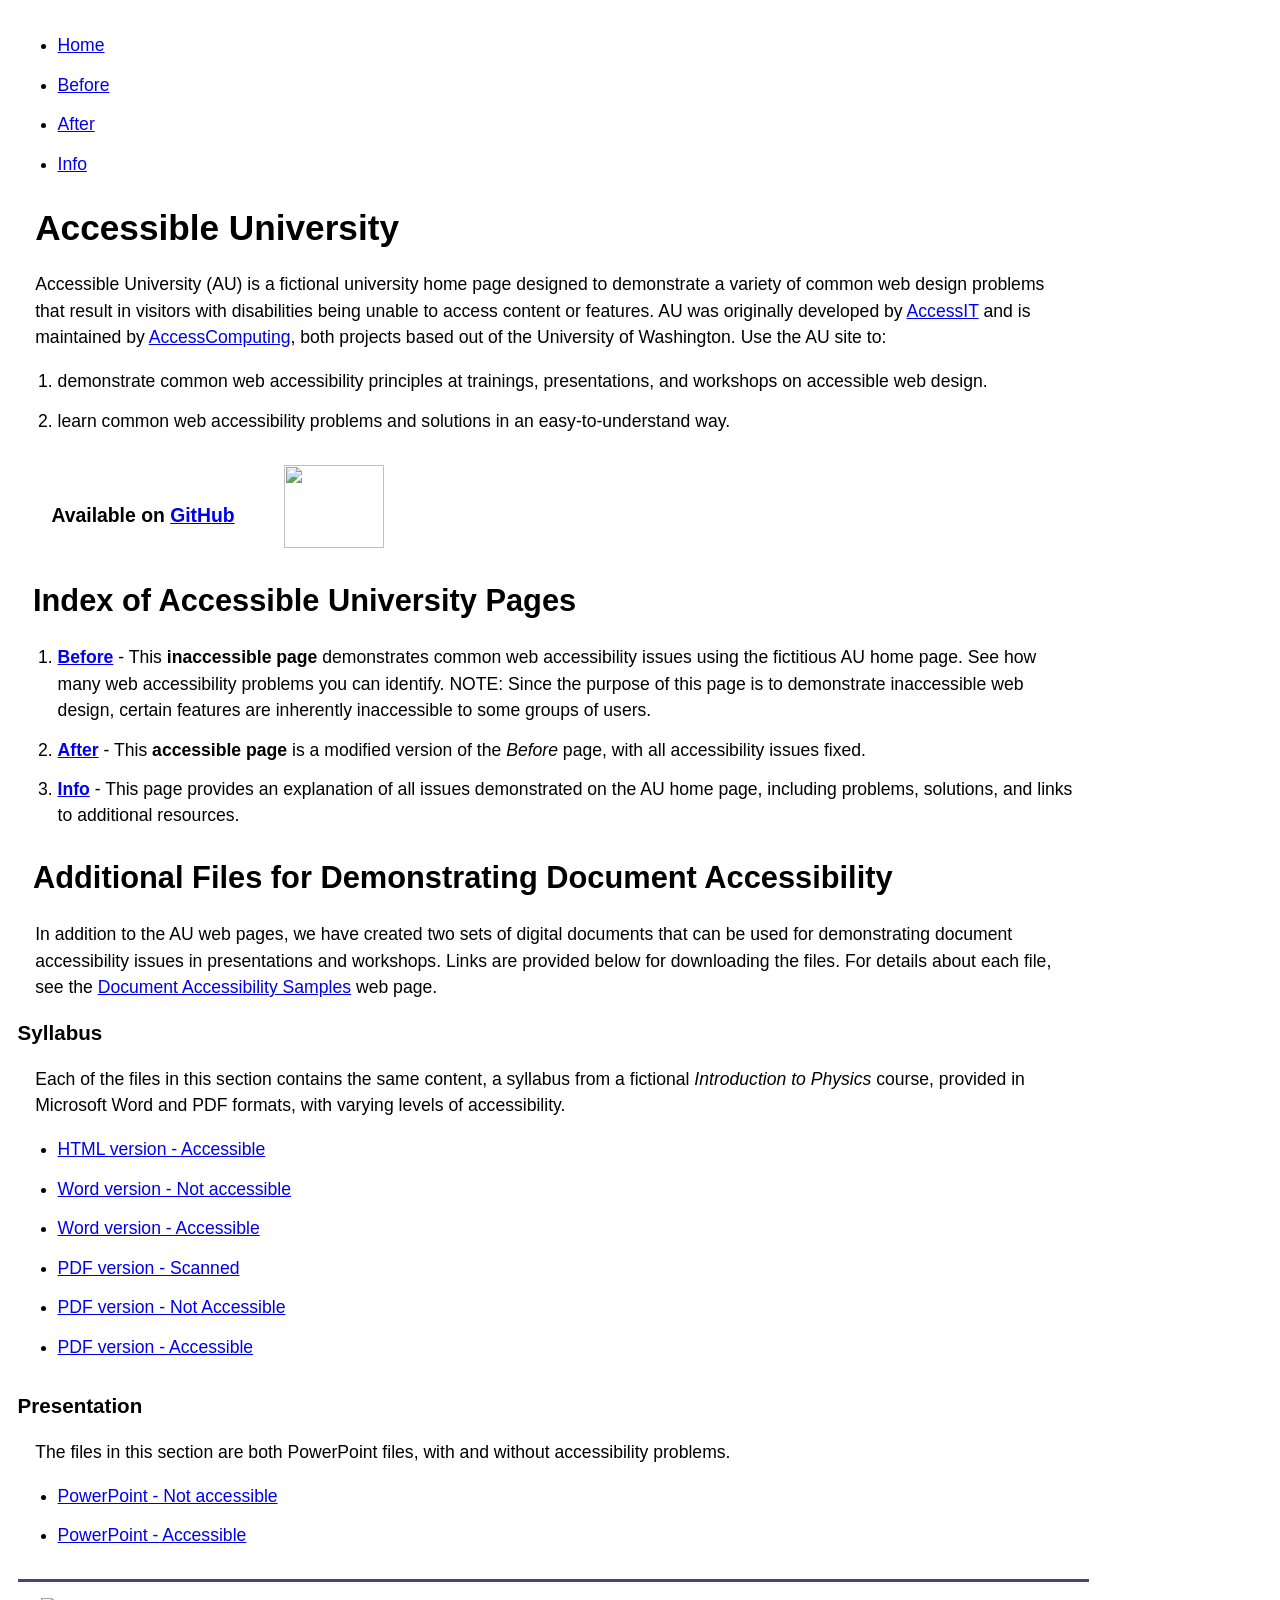
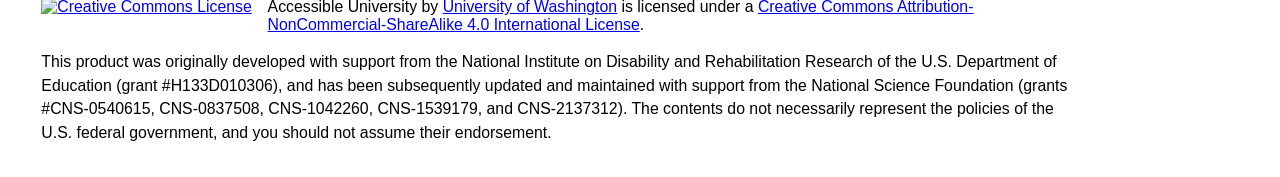
==== home.html @ 2e84cdde "Actualizar página Accessible University" ====
<!DOCTYPE html>
<html lang="en">

<head>
  <meta charset="utf-8">
  <title>Accessible University Demo Site</title>
  <link rel="apple-touch-icon" sizes="180x180" href="images/favicon/apple-touch-icon.png">
  <link rel="icon" type="image/png" sizes="32x32" href="images/favicon/favicon-32x32.png">
  <link rel="icon" type="image/png" sizes="16x16" href="images/favicon/favicon-16x16.png">
  <link href="styles/au-shared.css" rel="stylesheet">
  <style>
    body {
      font-family: Arial, Helvetica, sans-serif;
      font-size: 1.1em;
      color: black;
      background-color: white;
      margin: 0 1em;
      width: 60em;
      max-width: 95%;
    }

    header {
      margin-top: 2rem;
    }

    h1,
    h2 {
      margin-left: 0.5em;
      margin-top: 0;
    }

    h1 {
      font-size: 2em;
    }

    h2 {
      font-size: 1.75em;
    }

    p,
    ol,
    ul {
      line-height: 1.5em;
    }

    p {
      margin-left: 1em;
    }

    ol,
    ul {}

    li {
      padding-bottom: 0.75em;
    }

    footer {
      font-size: 0.9em;
      width: 100%;
      padding: 1em 0.5em;
      border-top: 3px solid #514273;
    }

    div#ccLogo {
      float: left;
      padding: 0 1em 0.5em;
    }

    footer p {
      clear: left;
    }

    p.announcement {
      clear: left;
      background-color: #FFC;
      border: 1px solid #39275B;
      padding: 1em;
    }

    div#github-link {
      min-height: 100px;
      margin: 1em 0;
    }

    div#github-link p {
      float: left;
      font-size: 1.1em;
      font-weight: bold;
      width: 12em;
      line-height: 100px;
      margin: 0 0 0 1.75em;
    }

    ol#page-index li a {
      font-weight: bold;
    }
  </style>
</head>

<body>

  <header>
    <nav id="AU-menu" aria-label="Demo site menu">
      <ul>
        <li><a href="home.html" aria-current="page">Home</a></li>
        <li><a href="index.html">Before</a></li>
        <li><a href="after.html">After</a></li>
        <li><a href="info.html">Info</a></li>
      </ul>
    </nav>
  </header>

  <main>

    <h1>Accessible University</h1>

    <p>Accessible University (AU) is a fictional university home page designed to demonstrate a variety of common web
      design problems that result in visitors with disabilities being unable to access content or features. AU was
      originally developed by <a href="http://www.washington.edu/accessit">AccessIT</a> and is maintained by
      <a href="http://www.washington.edu/accesscomputing">AccessComputing</a>, both projects based out of
      the University of Washington. Use the AU site to:
    </p>

    <ol>
      <li>demonstrate common web accessibility principles at trainings, presentations, and workshops on accessible web
        design.</li>
      <li>learn common web accessibility problems and solutions in an easy-to-understand way.</li>
    </ol>

    <div id="github-link">
      <p>Available on <a href="https://github.com/terrill/AU">GitHub</a></p>
      <img src="images/octocat.jpg" alt="" width="100" height="83">
    </div>

    <h2>Index of Accessible University Pages</h2>

    <ol id="page-index">
      <li><a href="before.html">Before</a> - This <strong>inaccessible page</strong> demonstrates common web
        accessibility issues using the fictitious AU home page. See how many web accessibility problems you can
        identify. NOTE: Since the purpose of this page is to demonstrate inaccessible web design, certain features are
        inherently inaccessible to some groups of users.</li>
      <li><a href="after.html">After</a> - This <strong>accessible page</strong> is a modified version of the
        <em>Before</em> page, with all accessibility issues fixed.
      </li>
      <li><a href="info.html">Info</a> - This page provides an explanation of all issues demonstrated on the AU home
        page, including problems, solutions, and links to additional resources.</li>
    </ol>

    <h2>Additional Files for Demonstrating Document Accessibility</h2>

    <p>In addition to the AU web pages, we have created two sets of digital documents that can be used for demonstrating
      document accessibility issues in presentations and workshops. Links are provided below for downloading the files.
      For details about each file, see the <a href="docinfo.html">Document Accessibility Samples</a> web page.</p>

    <h3>Syllabus</h3>
    <p>Each of the files in this section contains the same content, a syllabus from a fictional <em>Introduction to
        Physics</em> course, provided in Microsoft Word and PDF formats, with varying levels of accessibility.</p>

    <ul>
      <li><a href="documents/syllabus.html">HTML version - Accessible</a></li>
      <li><a href="documents/syllabus_NOTaccessible.docx">Word version - Not accessible</a></li>
      <li><a href="documents/syllabus_accessible.docx">Word version - Accessible</a></li>
      <li><a href="documents/syllabus_scanned.pdf">PDF version - Scanned</a></li>
      <li><a href="documents/syllabus_NOTaccessible.pdf">PDF version - Not Accessible</a></li>
      <li><a href="documents/syllabus_accessible.pdf">PDF version - Accessible</a></li>
    </ul>

    <h3>Presentation</h3>
    <p>The files in this section are both PowerPoint files, with and without accessibility problems.</p>
    <ul>
      <li><a href="documents/presentation_NOTaccessible.pptx">PowerPoint - Not accessible</a></li>
      <li><a href="documents/presentation_accessible.pptx">PowerPoint - Accessible</a></li>
    </ul>

  </main>
  <footer>
    <div id="license">
      <div id="ccLogo">
        <a rel="license" href="http://creativecommons.org/licenses/by-nc-sa/4.0/"><img alt="Creative Commons License"
            style="border-width:0" src="https://i.creativecommons.org/l/by-nc-sa/4.0/88x31.png"></a>
      </div>
      <span>Accessible University</span> by <a href="http://washington.edu/accesscomputing/AU"
        property="cc:attributionName" rel="cc:attributionURL">University of Washington</a> is licensed under a <a
        rel="license" href="http://creativecommons.org/licenses/by-nc-sa/4.0/">Creative Commons
        Attribution-NonCommercial-ShareAlike 4.0 International License</a>.
    </div>
    <p>This product was originally developed with support from the National Institute on Disability and Rehabilitation
      Research of the U.S. Department of Education (grant #H133D010306), and has been subsequently updated and
      maintained with support from the National Science Foundation (grants #CNS-0540615, CNS-0837508, CNS-1042260,
      CNS-1539179, and CNS-2137312). The contents do not necessarily represent the policies of the U.S. federal
      government, and you should not assume their endorsement.</p>
  </footer>

</body>

</html>
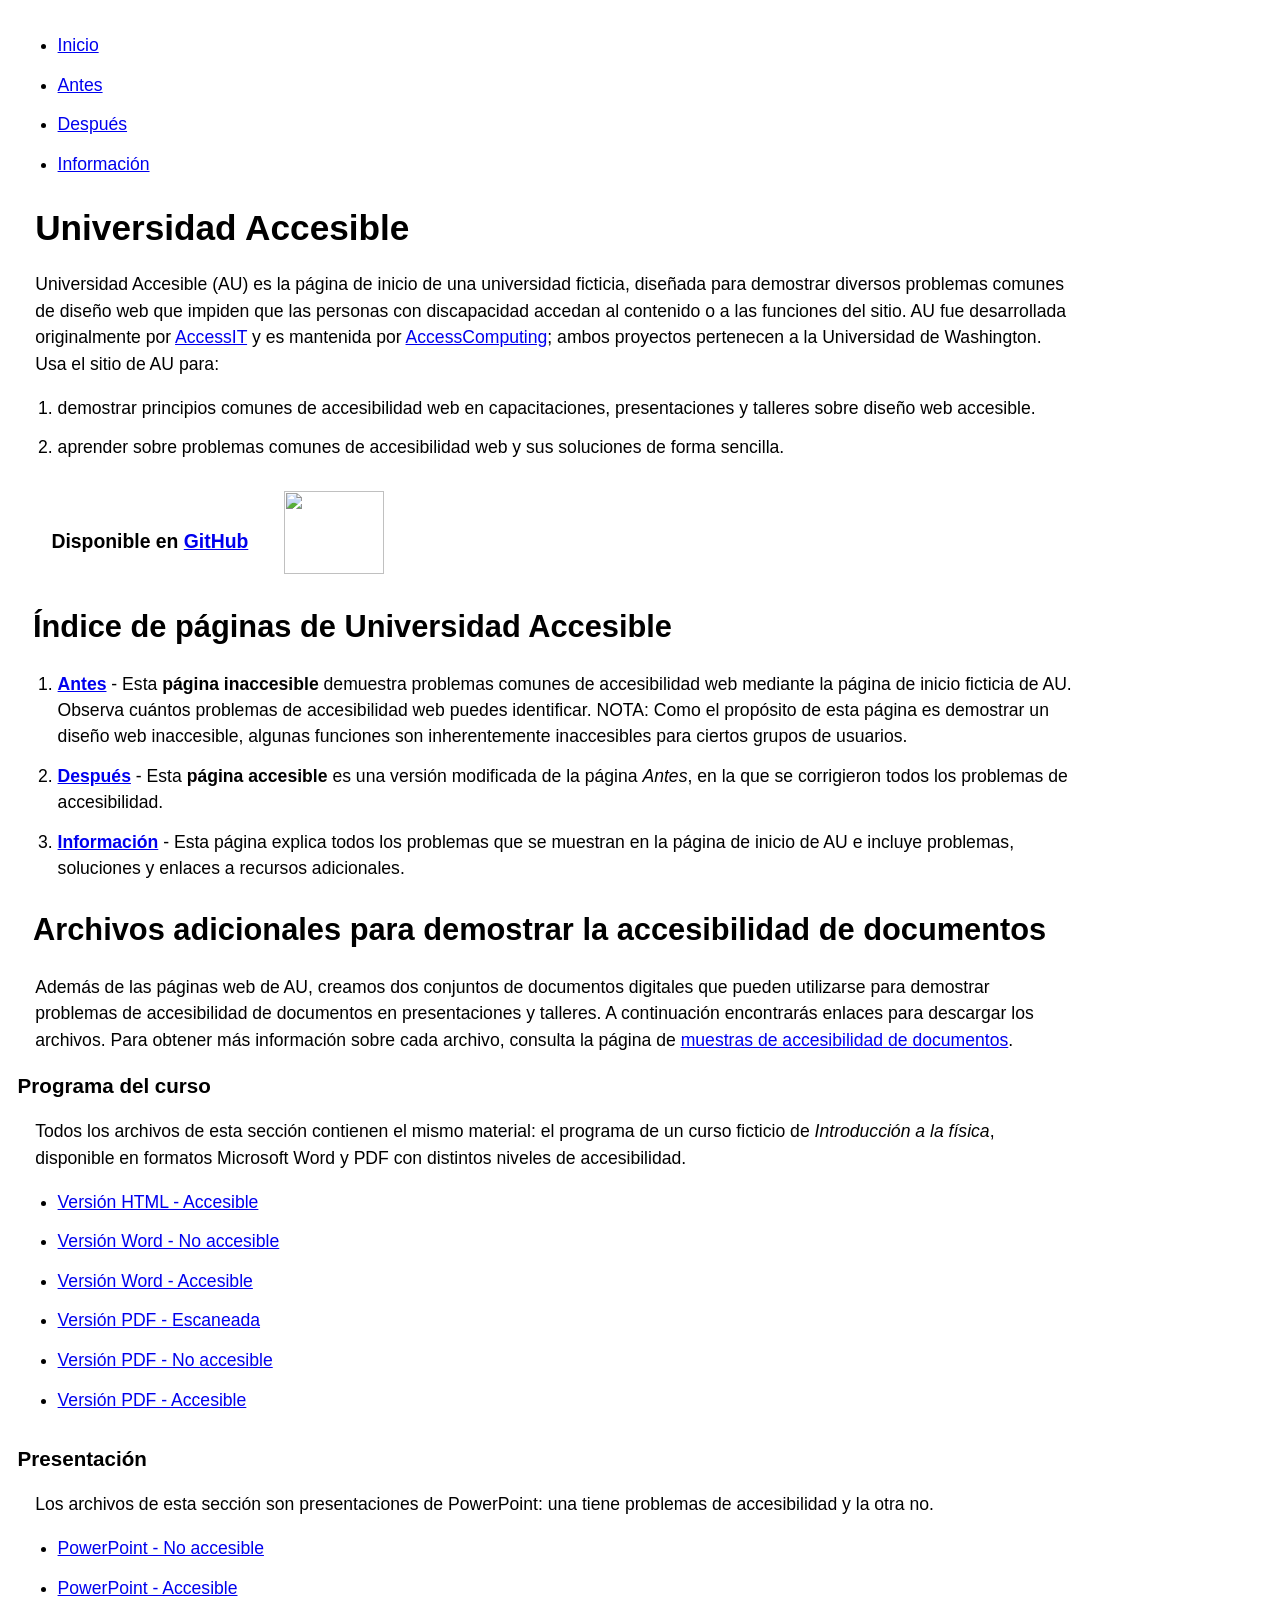
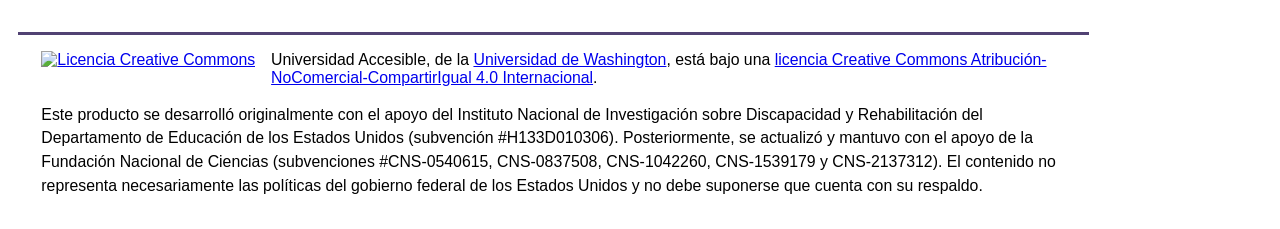
==== commit 6cc35441: "Actualizar a idioma español" ====
--- a/home.html
+++ b/home.html
@@ -1,9 +1,9 @@
 <!DOCTYPE html>
-<html lang="en">
+<html lang="es">
 
 <head>
   <meta charset="utf-8">
-  <title>Accessible University Demo Site</title>
+  <title>Demo del sitio Universidad Accesible</title>
   <link rel="apple-touch-icon" sizes="180x180" href="images/favicon/apple-touch-icon.png">
   <link rel="icon" type="image/png" sizes="32x32" href="images/favicon/favicon-32x32.png">
   <link rel="icon" type="image/png" sizes="16x16" href="images/favicon/favicon-16x16.png">
@@ -100,95 +100,97 @@
 <body>
 
   <header>
-    <nav id="AU-menu" aria-label="Demo site menu">
+    <nav id="AU-menu" aria-label="Menú del sitio de demostración">
       <ul>
-        <li><a href="home.html" aria-current="page">Home</a></li>
-        <li><a href="index.html">Before</a></li>
-        <li><a href="after.html">After</a></li>
-        <li><a href="info.html">Info</a></li>
+        <li><a href="home.html" aria-current="page">Inicio</a></li>
+        <li><a href="index.html">Antes</a></li>
+        <li><a href="after.html">Después</a></li>
+        <li><a href="info.html">Información</a></li>
       </ul>
     </nav>
   </header>
 
   <main>
 
-    <h1>Accessible University</h1>
+    <h1>Universidad Accesible</h1>
 
-    <p>Accessible University (AU) is a fictional university home page designed to demonstrate a variety of common web
-      design problems that result in visitors with disabilities being unable to access content or features. AU was
-      originally developed by <a href="http://www.washington.edu/accessit">AccessIT</a> and is maintained by
-      <a href="http://www.washington.edu/accesscomputing">AccessComputing</a>, both projects based out of
-      the University of Washington. Use the AU site to:
+    <p>Universidad Accesible (AU) es la página de inicio de una universidad ficticia, diseñada para demostrar diversos
+      problemas comunes de diseño web que impiden que las personas con discapacidad accedan al contenido o a las
+      funciones del sitio. AU fue desarrollada originalmente por <a href="http://www.washington.edu/accessit">AccessIT</a>
+      y es mantenida por <a href="http://www.washington.edu/accesscomputing">AccessComputing</a>; ambos proyectos
+      pertenecen a la Universidad de Washington. Usa el sitio de AU para:
     </p>
 
     <ol>
-      <li>demonstrate common web accessibility principles at trainings, presentations, and workshops on accessible web
-        design.</li>
-      <li>learn common web accessibility problems and solutions in an easy-to-understand way.</li>
+      <li>demostrar principios comunes de accesibilidad web en capacitaciones, presentaciones y talleres sobre diseño
+        web accesible.</li>
+      <li>aprender sobre problemas comunes de accesibilidad web y sus soluciones de forma sencilla.</li>
     </ol>
 
     <div id="github-link">
-      <p>Available on <a href="https://github.com/terrill/AU">GitHub</a></p>
+      <p>Disponible en <a href="https://github.com/terrill/AU">GitHub</a></p>
       <img src="images/octocat.jpg" alt="" width="100" height="83">
     </div>
 
-    <h2>Index of Accessible University Pages</h2>
+    <h2>Índice de páginas de Universidad Accesible</h2>
 
     <ol id="page-index">
-      <li><a href="before.html">Before</a> - This <strong>inaccessible page</strong> demonstrates common web
-        accessibility issues using the fictitious AU home page. See how many web accessibility problems you can
-        identify. NOTE: Since the purpose of this page is to demonstrate inaccessible web design, certain features are
-        inherently inaccessible to some groups of users.</li>
-      <li><a href="after.html">After</a> - This <strong>accessible page</strong> is a modified version of the
-        <em>Before</em> page, with all accessibility issues fixed.
+      <li><a href="index.html">Antes</a> - Esta <strong>página inaccesible</strong> demuestra problemas comunes de
+        accesibilidad web mediante la página de inicio ficticia de AU. Observa cuántos problemas de accesibilidad web
+        puedes identificar. NOTA: Como el propósito de esta página es demostrar un diseño web inaccesible, algunas
+        funciones son inherentemente inaccesibles para ciertos grupos de usuarios.</li>
+      <li><a href="after.html">Después</a> - Esta <strong>página accesible</strong> es una versión modificada de la
+        página <em>Antes</em>, en la que se corrigieron todos los problemas de accesibilidad.
       </li>
-      <li><a href="info.html">Info</a> - This page provides an explanation of all issues demonstrated on the AU home
-        page, including problems, solutions, and links to additional resources.</li>
+      <li><a href="info.html">Información</a> - Esta página explica todos los problemas que se muestran en la página
+        de inicio de AU e incluye problemas, soluciones y enlaces a recursos adicionales.</li>
     </ol>
 
-    <h2>Additional Files for Demonstrating Document Accessibility</h2>
+    <h2>Archivos adicionales para demostrar la accesibilidad de documentos</h2>
 
-    <p>In addition to the AU web pages, we have created two sets of digital documents that can be used for demonstrating
-      document accessibility issues in presentations and workshops. Links are provided below for downloading the files.
-      For details about each file, see the <a href="docinfo.html">Document Accessibility Samples</a> web page.</p>
+    <p>Además de las páginas web de AU, creamos dos conjuntos de documentos digitales que pueden utilizarse para
+      demostrar problemas de accesibilidad de documentos en presentaciones y talleres. A continuación encontrarás
+      enlaces para descargar los archivos. Para obtener más información sobre cada archivo, consulta la página de
+      <a href="docinfo.html">muestras de accesibilidad de documentos</a>.</p>
 
-    <h3>Syllabus</h3>
-    <p>Each of the files in this section contains the same content, a syllabus from a fictional <em>Introduction to
-        Physics</em> course, provided in Microsoft Word and PDF formats, with varying levels of accessibility.</p>
+    <h3>Programa del curso</h3>
+    <p>Todos los archivos de esta sección contienen el mismo material: el programa de un curso ficticio de
+      <em>Introducción a la física</em>, disponible en formatos Microsoft Word y PDF con distintos niveles de
+      accesibilidad.</p>
 
     <ul>
-      <li><a href="documents/syllabus.html">HTML version - Accessible</a></li>
-      <li><a href="documents/syllabus_NOTaccessible.docx">Word version - Not accessible</a></li>
-      <li><a href="documents/syllabus_accessible.docx">Word version - Accessible</a></li>
-      <li><a href="documents/syllabus_scanned.pdf">PDF version - Scanned</a></li>
-      <li><a href="documents/syllabus_NOTaccessible.pdf">PDF version - Not Accessible</a></li>
-      <li><a href="documents/syllabus_accessible.pdf">PDF version - Accessible</a></li>
+      <li><a href="documents/syllabus.html">Versión HTML - Accesible</a></li>
+      <li><a href="documents/syllabus_NOTaccessible.docx">Versión Word - No accesible</a></li>
+      <li><a href="documents/syllabus_accessible.docx">Versión Word - Accesible</a></li>
+      <li><a href="documents/syllabus_scanned.pdf">Versión PDF - Escaneada</a></li>
+      <li><a href="documents/syllabus_NOTaccessible.pdf">Versión PDF - No accesible</a></li>
+      <li><a href="documents/syllabus_accessible.pdf">Versión PDF - Accesible</a></li>
     </ul>
 
-    <h3>Presentation</h3>
-    <p>The files in this section are both PowerPoint files, with and without accessibility problems.</p>
+    <h3>Presentación</h3>
+    <p>Los archivos de esta sección son presentaciones de PowerPoint: una tiene problemas de accesibilidad y la otra no.</p>
     <ul>
-      <li><a href="documents/presentation_NOTaccessible.pptx">PowerPoint - Not accessible</a></li>
-      <li><a href="documents/presentation_accessible.pptx">PowerPoint - Accessible</a></li>
+      <li><a href="documents/presentation_NOTaccessible.pptx">PowerPoint - No accesible</a></li>
+      <li><a href="documents/presentation_accessible.pptx">PowerPoint - Accesible</a></li>
     </ul>
 
   </main>
   <footer>
     <div id="license">
       <div id="ccLogo">
-        <a rel="license" href="http://creativecommons.org/licenses/by-nc-sa/4.0/"><img alt="Creative Commons License"
+        <a rel="license" href="http://creativecommons.org/licenses/by-nc-sa/4.0/"><img alt="Licencia Creative Commons"
             style="border-width:0" src="https://i.creativecommons.org/l/by-nc-sa/4.0/88x31.png"></a>
       </div>
-      <span>Accessible University</span> by <a href="http://washington.edu/accesscomputing/AU"
-        property="cc:attributionName" rel="cc:attributionURL">University of Washington</a> is licensed under a <a
-        rel="license" href="http://creativecommons.org/licenses/by-nc-sa/4.0/">Creative Commons
-        Attribution-NonCommercial-ShareAlike 4.0 International License</a>.
+      <span>Universidad Accesible</span>, de la <a href="http://washington.edu/accesscomputing/AU"
+        property="cc:attributionName" rel="cc:attributionURL">Universidad de Washington</a>, está bajo una <a
+        rel="license" href="http://creativecommons.org/licenses/by-nc-sa/4.0/">licencia Creative Commons
+        Atribución-NoComercial-CompartirIgual 4.0 Internacional</a>.
     </div>
-    <p>This product was originally developed with support from the National Institute on Disability and Rehabilitation
-      Research of the U.S. Department of Education (grant #H133D010306), and has been subsequently updated and
-      maintained with support from the National Science Foundation (grants #CNS-0540615, CNS-0837508, CNS-1042260,
-      CNS-1539179, and CNS-2137312). The contents do not necessarily represent the policies of the U.S. federal
-      government, and you should not assume their endorsement.</p>
+    <p>Este producto se desarrolló originalmente con el apoyo del Instituto Nacional de Investigación sobre
+      Discapacidad y Rehabilitación del Departamento de Educación de los Estados Unidos (subvención #H133D010306).
+      Posteriormente, se actualizó y mantuvo con el apoyo de la Fundación Nacional de Ciencias (subvenciones
+      #CNS-0540615, CNS-0837508, CNS-1042260, CNS-1539179 y CNS-2137312). El contenido no representa necesariamente
+      las políticas del gobierno federal de los Estados Unidos y no debe suponerse que cuenta con su respaldo.</p>
   </footer>
 
 </body>
